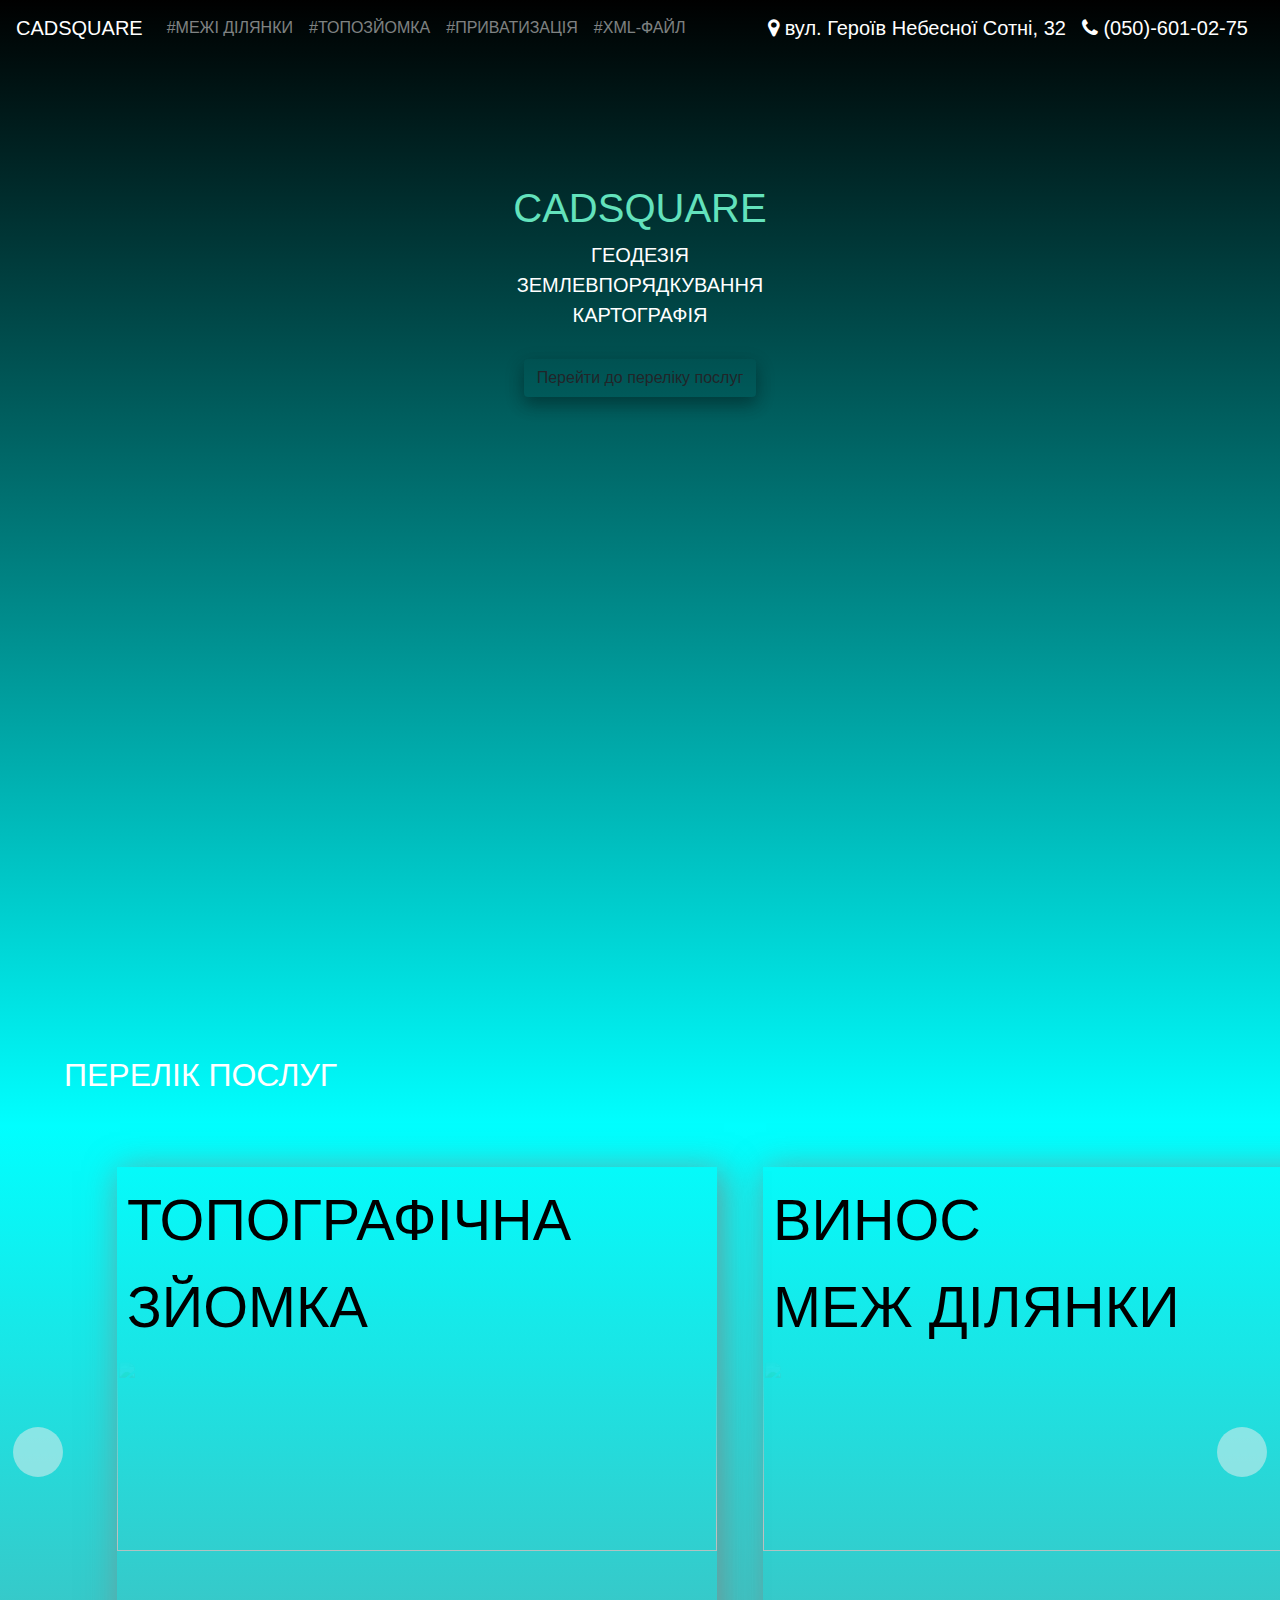
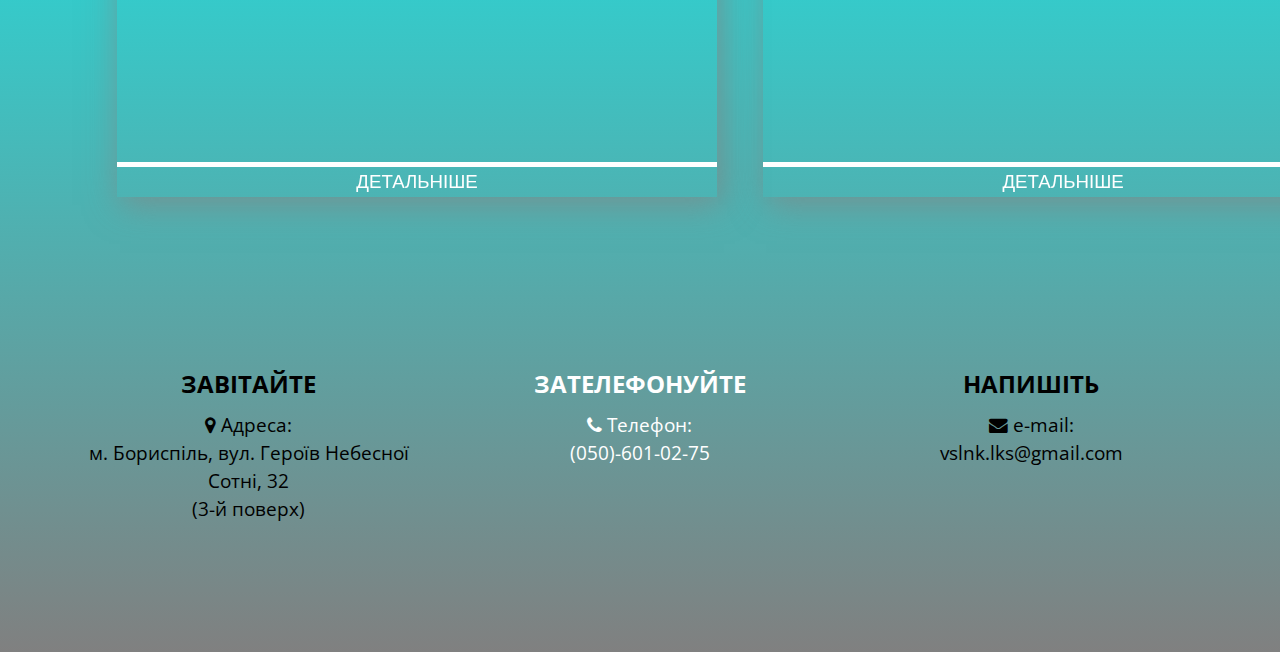
==== index.html @ 1c7ca3e7 "Add files via upload" ====
<!DOCTYPE html>
<html lang = "uk">
	<head>
		<meta charset="utf-8">
		<meta name= "viewport" content="width=device-width, height=device-heigth, intial-scale=1">
		<link rel="stylesheet" type="text/css" href="styles.css">
		<link rel="stylesheet" href="https://cdnjs.cloudflare.com/ajax/libs/font-awesome/4.7.0/css/font-awesome.min.css">
		<link rel="stylesheet" href="https://stackpath.bootstrapcdn.com/bootstrap/4.4.1/css/bootstrap.min.css" integrity="sha384-Vkoo8x4CGsO3+Hhxv8T/Q5PaXtkKtu6ug5TOeNV6gBiFeWPGFN9MuhOf23Q9Ifjh" crossorigin="anonymous">
		<script src="myjs.js"></script>
		<link rel="preconnect" href="https://fonts.googleapis.com">
		<link rel="preconnect" href="https://fonts.gstatic.com" crossorigin>
		<link href="https://fonts.googleapis.com/css2?family=Open+Sans:wght@300&display=swap" rel="stylesheet">
	</head>
		<body style="background: linear-gradient(black,cyan,grey)">
				<nav class="navbar navbar-expand-lg navbar-dark">
				  	<a class="navbar-brand" href="#">CADSQUARE</a>
				  	<button class = "navbar-toggler" type="button" data-toggle = "collapse" data-target = "#navbarSupportedContent" aria-controls = "navbarSupportedContent" aria-expanded = "false" aria-label = "Toggle navigation">
				  	<span class = "navbar-toggler-icon"></span>
				  	 </button>
				  		<div class="collapse navbar-collapse" id ="navbarSupportedContent">
				    		<ul class="navbar-nav mr-auto">
				      			<li class="nav-item">
				       			 <a class="nav-link" href="vynos.html">#МЕЖІ ДІЛЯНКИ</a>
				      			</li>
				     			 <li class="nav-item">
				       			 <a class="nav-link" href="topo.html">#ТОПОЗЙОМКА</a>
				      			</li>
				      			<li class="nav-item">
				       			 <a class="nav-link" href="privat.html">#ПРИВАТИЗАЦІЯ</a>
				      			</li>
				      			<li class="nav-item">
				       			 <a class="nav-link" href="teh.html">#XML-ФАЙЛ</a>
				      			</li>
				    		</ul>
				    		<ul class="navbar-nav">
				    		<a class="navbar-brand" href="https://goo.gl/maps/zaEvrhmx8Q3XgyVx9"> <i class="fa fa-map-marker"></i> вул. Героїв Небесної Сотні, 32</a>
				    		<a class="navbar-brand" href="tel:050-601-02-75"><i class="fa fa-phone"></i> (050)-601-02-75</a>
				    		</ul>
				    	</div>
					</nav>
						<container class="container1">
									<div class = "card1"> 
										<div class="w-90 col-md-12 p-lg-5">
											<div class="col">
												    <h1 style="padding-top: 2em">CADSQUARE</h1>
												    <p class="lead font-weight-normal" >ГЕОДЕЗІЯ<br>ЗЕМЛЕВПОРЯДКУВАННЯ<br>КАРТОГРАФІЯ</p>
												    <a href = "#pos"> <button type="button" class="btn btn-light;" style="width:auto; height:auto"> Перейти до переліку послуг</button> </a>
											</div>
										</div>
									</div>
						</container>
									<h2 style="position: relative; top:100px; margin-left: 5%; color: white;">
										ПЕРЕЛІК ПОСЛУГ
									</h2>
								</div>
							<div class="mandatory" id="pos">
								<button id="btn-right" class="btn-scroll"><iconify-icon icon="ion:chevron-forward-outline"></iconify-icon></button>
							  		<div class="flip-card-3D-wrapper">
										<div id="flip-card1" class="flip-card">
											<div class="flip-card-front">
											<p>ТОПОГРАФІЧНА<br>ЗЙОМКА</p>
											<img class="back-img" src="topo.jpg">
											</img>
											<button class="flip-card-btn">ДЕТАЛЬНІШЕ</button>
											</div>
											<div class="flip-card-back"><p>СТВОРЕННЯ ТОПОГРАФІЧНОГО ЗОБРАЖЕННЯ ОБ'ЄКТІВ, КОМУНІКАЦІЙ ТА РЕЛЬЄФУ ВАШОЇ ЗЕМЕЛЬНОЇ ДІЛЯНКИ ДЛЯ ПОДАЛЬШОЇ ЗАБУДОВИ</p><p style="font-weight: bold; color: grey;">ВАРТІСТЬ<br>ВІД 4000 ГРН</p>
											<a href="topo.html"><button class="back-btn">ЧИТАТИ БІЛЬШЕ</button></a>
											<button class="flip-card-btn">НАЗАД</button>
											</div>
										</div>
									</div>
										<div class="flip-card-3D-wrapper">
										<div id="flip-card2" class="flip-card">
											<div class="flip-card-front"><p style="color: black;">ВИНОС<br>МЕЖ ДІЛЯНКИ</p>
											<img class="back-img" src="vynos.jpg">
											</img>
											<button class="flip-card-btn">ДЕТАЛЬНІШЕ</button></div>
											<div class="flip-card-back"><p>ВСТАНОВЛЕННЯ НА МІСЦЕВОСТІ ТОЧОК, ЩО ВИЗНАЧАЮТЬ МЕЖУ ВАШОЇ ЗЕМЕЛЬНОЇ ДІЛЯНКИ</p><p style="font-weight: bold; color: grey;">ВАРТІСТЬ<br>ВІД 3000 ГРН </p>
											<a href="vynos.html"><button class="back-btn">ЧИТАТИ БІЛЬШЕ</button></a>
											<button class="flip-card-btn">НАЗАД</button>
											</div>
										</div>
									</div>
										<div class="flip-card-3D-wrapper">
										<div id="flip-card3" class="flip-card">
											<div class="flip-card-front"><p>ПРОЕКТ<br>ЗЕМЛЕУСТРОЮ</p>
											<img class="back-img" src="privat.jpg">
											</img>
											<button class="flip-card-btn">ДЕТАЛЬНІШЕ</button></div>
											<div class="flip-card-back"><p>ПРИВАТИЗАЦІЯ ЗЕМЕЛЬНОЇ ДІЛЯНКИ, ЯКА НАДАНА РІШЕННЯМ СІЛЬСЬКОЇ РАДИ У ВЛАСНІСТЬ АБО ОРЕНДУ</p><p style="font-weight: bold; color: grey;">ВАРТІСТЬ<br>ВІД 9000 ГРН</p>
											<a href="privat.html"><button class="back-btn">ЧИТАТИ БІЛЬШЕ</button></a>
											<button class="flip-card-btn">НАЗАД</button>
											</div>
										</div>
									</div>
										<div class="flip-card-3D-wrapper">
										<div id="flip-card4" class="flip-card">
											<div class="flip-card-front"><p style="color: black;">ПРИСВОЄННЯ КАДАСТРОВОГО НОМЕРУ</p>
											<img class="back-img" src="teh.jpg" style="margin-top:-18%;">
											</img>
											<button class="flip-card-btn">ДЕТАЛЬНІШЕ</button></div>
											<div class="flip-card-back"><p>НАДАННЯ ВАШІЙ ЗЕМЕЛЬНІЙ ДІЛЯНЦІ КАДАСТРОВОГО НОМЕРУ ЗГІДНО ПРАВА ВЛАСНОСТІ НА БУДИНОК АБО АКТУ НА ЗЕМЛЮ</p><p style="font-weight: bold; color: grey;">ВАРТІСТЬ<br>ВІД 9000 ГРН</p>
											<a href="teh.html"><button class="back-btn">ЧИТАТИ БІЛЬШЕ</button></a>
											<button class="flip-card-btn">НАЗАД</button>
											</div>
										</div>
									</div>
									<div class="flip-card-3D-wrapper">
										<div id="flip-card5" class="flip-card">
											<div class="flip-card-front"><p>КАДАСТРОВА<br>ЗЙОМКА</p>
											<img class="back-img" src="kadz.jpg">
											</img>
											<button class="flip-card-btn">ДЕТАЛЬНІШЕ</button></div>
											<div class="flip-card-back"><p>ЗЕМЛЕВПОРЯДНІ РОБОТИ ДЛЯ ВИЗНАЧЕННЯ ТОЧОК ВАШОЇ ЗЕМЕЛЬНОЇ ДІЛЯНКИ ДЛЯ ПОДАЛЬШОЇ ПРИВАТИЗАЦІЇ АБО ПРИСВОЄННЯ КАДАСТРОВОГО НОМЕРУ</p><p style="font-weight: bold;color: grey;">ВАРТІСТЬ<br>ВІД 3000 ГРН</p>
											<a href="kadz.html"><button class="back-btn">ЧИТАТИ БІЛЬШЕ</button></a>
											<button class="flip-card-btn">НАЗАД</button>
											</div>
										</div>
									</div>
									<div class="flip-card-3D-wrapper">
										<div id="flip-card6" class="flip-card">
											<div class="flip-card-front"><p style="color: black;">ЗМІНА<br>ЦІЛЬОВОГО<br>ПРИЗНАЧЕННЯ</p>
											<img class="back-img" src="zmina.jpg" style="margin-top: -20%;">
											</img>
											<button class="flip-card-btn">ДЕТАЛЬНІШЕ</button></div>
											<div class="flip-card-back"><p>РОЗРОБКА ПРОЕКТУ ЗЕМЛЕУСТРОЮ ЩОДО ЗМІНИ ЦІЛЬОВОГО ПРИЗНАЧЕННЯ ВАШОЇ ЗЕМЕЛЬНОЇ ДІЛЯНКИ У ВІДПОВІДНОСТІ ДО НОТАРІАЛЬНОЇ ЗАЯВИ</p><p style="font-weight: bold; color: grey;">ВАРТІСТЬ<br>ВІД 9000 ГРН</p>
											<a href="zmina.html"><button class="back-btn">ЧИТАТИ БІЛЬШЕ</button></a>
											<button class="flip-card-btn">НАЗАД</button>
											</div>
										</div>
									</div>
									<div class="flip-card-3D-wrapper">
										<div id="flip-card7" class="flip-card">
											<div class="flip-card-front"><p style="color: black;">ПОДІЛ<br>ЗЕМЕЛЬНИХ ДІЛЯНОК</p>
											<img class="back-img" src="podil.jpg" style="margin-top: -15%;">
											</img>
											<button class="flip-card-btn">ДЕТАЛЬНІШЕ</button></div>
											<div class="flip-card-back"><p>ВИКОНАННЯ ЗЕМЛЕВПОРЯДНИХ РОБІТ ЩОДО ПОДІЛУ ЗЕМЕЛЬНОЇ ДІЛЯНКИ НА ОСНОВІ НОТАРІАЛЬНОЇ ЗАЯВИ</p><p style="font-weight: bold; color: grey;">ВАРТІСТЬ<br>ВІД 9000 ГРН</p>
											<a href="podil.html"><button class="back-btn">ЧИТАТИ БІЛЬШЕ</button></a>
											<button class="flip-card-btn">НАЗАД</button>
											</div>
										</div>
									</div>
									<div class="flip-card-3D-wrapper">
										<div id="flip-card7" class="flip-card">
											<div class="flip-card-front"><p style="color: black;">ОБ'ЄДНАННЯ<br>ЗЕМЕЛЬНИХ ДІЛЯНОК</p>
											<img class="back-img" src="obednanya.jpg" style="margin-top: -15%;">
											</img>
											<button class="flip-card-btn">ДЕТАЛЬНІШЕ</button></div>
											<div class="flip-card-back"><p>ВИКОНАННЯ ЗЕМЛЕВПОРЯДНИХ РОБІТ ЩОДО ЗЕМЕЛЬНИХ ДІЛЯНОК НА ОСНОВІ НОТАРІАЛЬНОЇ ЗАЯВИ</p><p style="font-weight: bold; color: grey;">ВАРТІСТЬ<br>ВІД 8000 ГРН</p>
											<a href="obednanya.html"><button class="back-btn">ЧИТАТИ БІЛЬШЕ</button></a>
											<button class="flip-card-btn">НАЗАД</button>
											</div>
										</div>
									</div>
								<button id="btn-left" class="btn-scroll" style="position: left 0;"><iconify-icon icon="ion:chevron-forward-outline" rotate="180deg"></iconify-icon></button>
							</div>
			<container class="container3">
					<div class="w-90 col-md-12 p-lg-5">
						<div class="card-body" style="margin-bottom: 5vh";>
								<div class="row">
										<div class="col-md-4";>
											<h3 class="card-title">ЗАВІТАЙТЕ</h3>
											<a href="https://goo.gl/maps/zaEvrhmx8Q3XgyVx9";><p><i class="fa fa-map-marker"></i> Адреса: <br>м. Бориспіль, вул. Героїв Небесної Сотні, 32<br>
											(3-й поверх)
											</p></a>
										</div>
										<div class="col-md-4";>
											<h3 class="card-title" style="color:white;">ЗАТЕЛЕФОНУЙТЕ</h3>
											<a href="tel:050-601-02-75"><p style="color:white;"><i class="fa fa-phone"></i> Телефон:<br>(050)-601-02-75</p></a>
										</div>
										<div class="col-md-4">
											<h3 class="card-title">НАПИШІТЬ</h3>
											<a href="mailto:vslnk.lks@gmail.com"><p><i class="fa fa-envelope"></i> e-mail:<br>vslnk.lks@gmail.com</p></a>
										</div>	
										</div>
									</div>
								</div>
				</container>
<script src="https://code.jquery.com/jquery-3.3.1.slim.min.js" integrity="sha384-q8i/X+965DzO0rT7abK41JStQIAqVgRVzpbzo5smXKp4YfRvH+8abtTE1Pi6jizo" crossorigin="anonymous"></script>
<script src="https://cdnjs.cloudflare.com/ajax/libs/popper.js/1.14.7/umd/popper.min.js" integrity="sha384-UO2eT0CpHqdSJQ6hJty5KVphtPhzWj9WO1clHTMGa3JDZwrnQq4sF86dIHNDz0W1" crossorigin="anonymous"></script>
<script src="https://stackpath.bootstrapcdn.com/bootstrap/4.3.1/js/bootstrap.min.js" integrity="sha384-JjSmVgyd0p3pXB1rRibZUAYoIIy6OrQ6VrjIEaFf/nJGzIxFDsf4x0xIM+B07jRM" crossorigin="anonymous"></script>
<script src="https://code.iconify.design/iconify-icon/1.0.0-beta.3/iconify-icon.min.js"></script>
	</body>
</html>
---- styles.css ----
.card1 {
	 color:  #63e2bc;
	 text-align: center;
	 position: relative;
	 height: 100vh;
	}

.card2 {
	margin-left: 10pt;
	margin-right: 10pt;
	text-align: center;
	position: sticky;
}

p {
	color: white;
}

#p1 {
	color: white;
	text-align: center;
  font-size: 170%;
}

.card-title {
	font-size: 1.5em;
}

.btn {
	margin-top: 10pt;
	width: 100%;
  box-shadow: 0 8px 16px 0 rgba(0,0,0,0.2), 0 6px 20px 0 rgba(0,0,0,0.19);
}

.nav-link {
	font-size: 1em;
}

html {
  scroll-behavior: smooth;
}

.flip-card-3D-wrapper {
  width: 70vw;
  height: 70vh;
  min-width: 350px;
  max-width: 600px;
  position: static;
  -o-perspective: 900px;
  -webkit-perspective: 900px;
  -ms-perspective: 900px;
  perspective: 900px;
  display: flex;
  flex: none;
  scroll-snap-align: start;
  margin: 2%;
  word-wrap: break-word;

}
.flip-card {
  width: 100%;
  height: 100%;
  text-align: left;
  position: absolute;
  -o-transition: all 1s ease-in-out;
  -webkit-transition: all 1s ease-in-out;
  -ms-transition: all 1s ease-in-out;
  transition: all 1s ease-in-out;
  -o-transform-style: preserve-3d;
  -webkit-transform-style: preserve-3d;
  -ms-transform-style: preserve-3d;
  transform-style: preserve-3d;
  margin: 5%;
}
.do-flip {
  -o-transform: rotateY(-180deg);
  -webkit-transform: rotateY(-180deg);
  -ms-transform: rotateY(-180deg);
  transform: rotateY(-180deg);
}
.flip-card-btn{
  background: transparent;
  font-size: 14pt;
  position:absolute;
  bottom:0;
  right:0;
  left:0;
  text-align:center;
  border:0;
  border-top: 5px solid white;
}
.flip-card-btn a {
  color: white;
}
.order-btn{
  background: transparent;
  font-size: 14pt;
  position:absolute;
  right:0;
  left:0;
  text-align:center;
  border: solid 5px white;
}
.flip-card .flip-card-front, .flip-card .flip-card-back{
  width: 100%;
  height: 100%;
  position: absolute;
  -o-backface-visibility: hidden;
  -webkit-backface-visibility: hidden;
  -ms-backface-visibility: hidden;
  backface-visibility: hidden;
  z-index: 2;
  -webkit-box-shadow: 5px 6px 32px 2px rgba(133,133,133,0.71);
  -moz-box-shadow: 5px 6px 32px 2px rgba(133,133,133,0.71);
  box-shadow: 5px 6px 32px 2px rgba(133,133,133,0.71);

}
.flip-card .flip-card-back{
    background: transparent;
    -o-transform: rotateY(180deg);
    -webkit-transform: rotateY(180deg);
    -ms-transform: rotateY(180deg);
    transform: rotateY(180deg);
}
.flip-card .flip-card-front p {
  color: black;
  position: relative;
  font-size: 4.5vmax;
  text-align: left;
  font-family: inherit;
  z-index: 1;
  margin: 10px;
}
.flip-card .flip-card-back p {
  color: black;
  display: block;
  position: relative;
  font-size: 20pt;
  text-align: left;
  font-family: sans-serif;
  margin: 10px;
  font-weight: lighter;
}
.back-btn {
  position: absolute;
  background-color: transparent;
  align-items: right;
  color: white;
  font-size:14pt;
  margin-top: 5%;
  margin-right: 5%;
  right:0;
  border:0;
  border-top: 5px solid white;
}
button {
	color: white;
	font-family: inherit;
}
a {
	color: white;
  
}
.mandatory {
  display: flex;
  overflow-x: scroll;
  scroll-behavior: smooth;
  height: 100vh;
  align-content: center;
  align-items: center;
  padding-right: 5%;
  padding-left: 5%;
}
.btn-scroll{
  height: 50px;
  position: absolute;
  align-items: center;
  align-content: center;
  justify-content: center;
  display: flex;
  color: black;
  opacity: 0.5;
  z-index: 2;
  width: 50px;
  border-radius: 50%;
  border:0;
  margin:1%;
}
#btn-left {
  left: 0;
}
#btn-right {
  right: 0;
}
.back-img {
  position: absolute;
  height: 55%;
  margin-bottom: 10px;
  width: 100%;
  -webkit-mask:linear-gradient(transparent, black, transparent);
  z-index: -1;
  object-fit: cover;
}
.container3 p{
  text-align: center;
  margin-top: 0;
  color: black;
  font-family: 'Open Sans', sans-serif;
  font-size: 14pt;
}
.container3 h3 {
  text-align: center;
  color: black;
  font-weight: bold;
  font-family: 'Open Sans', sans-serif;
}
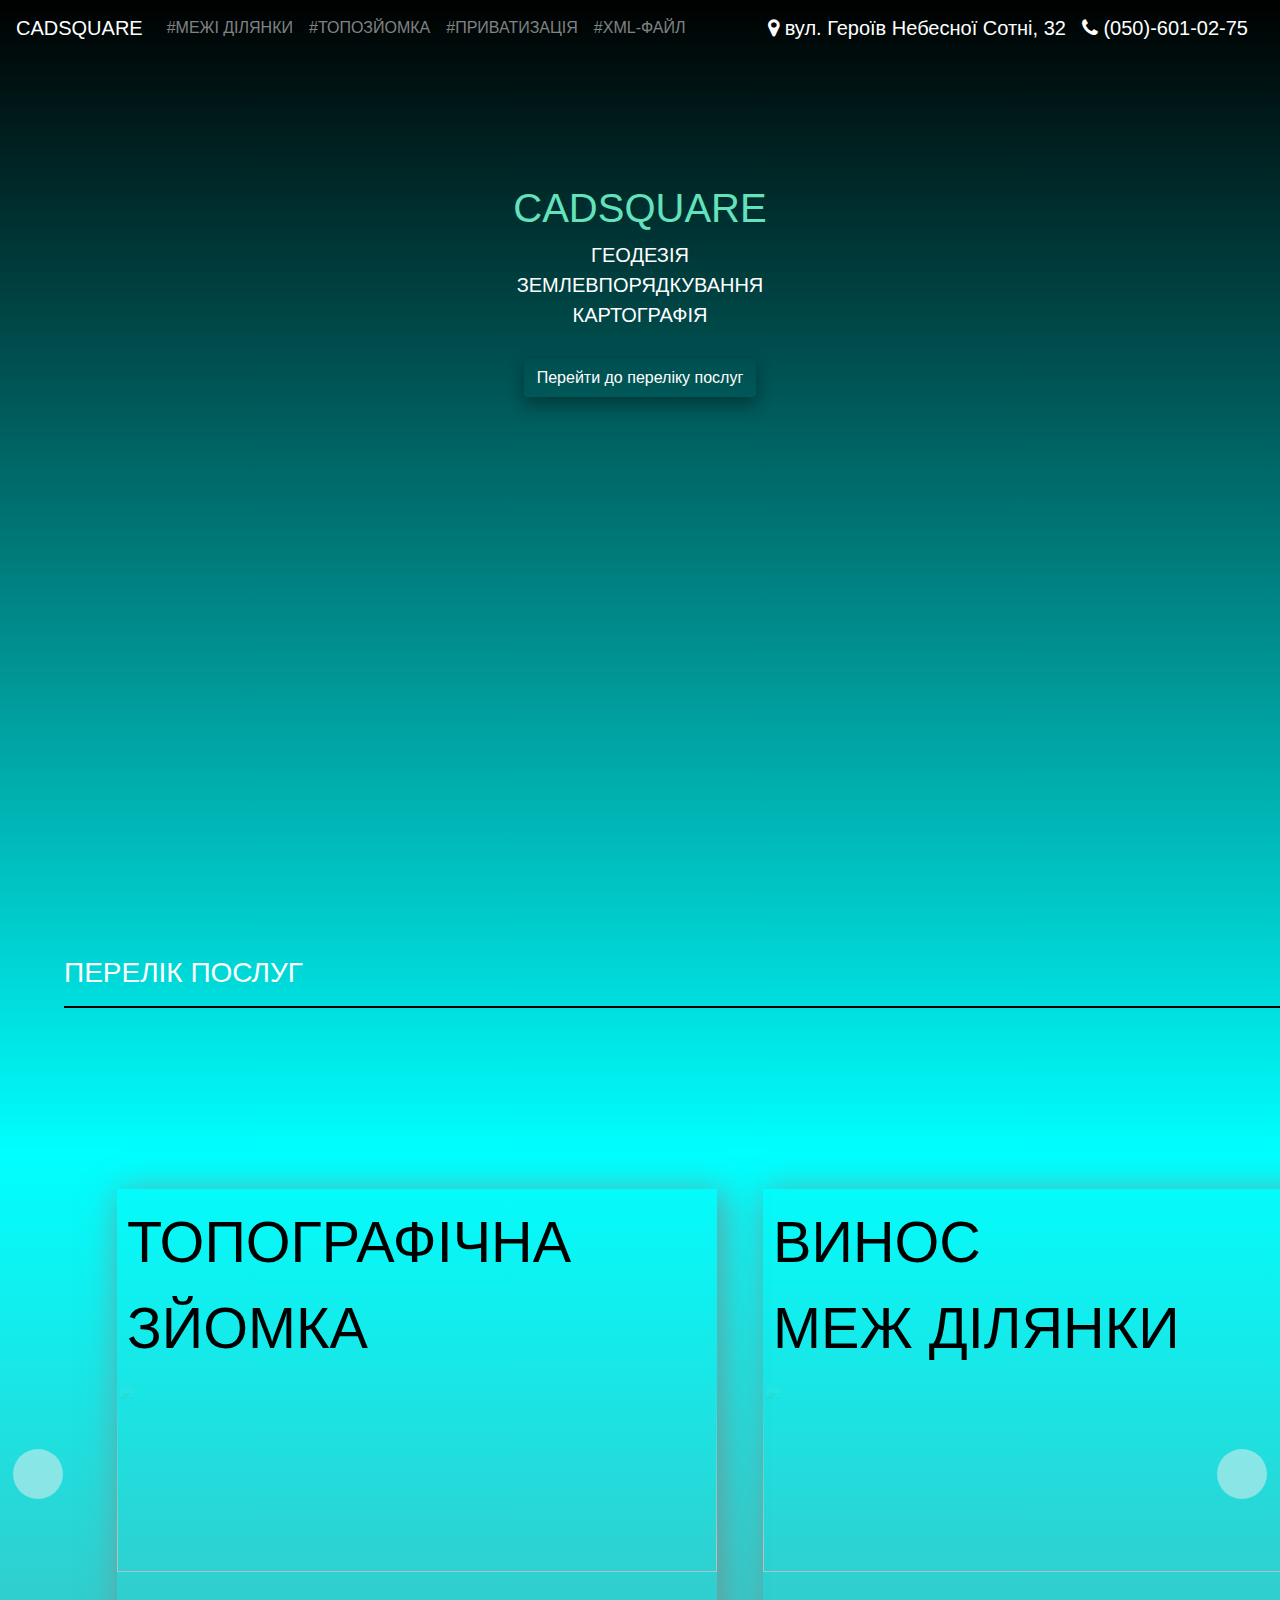
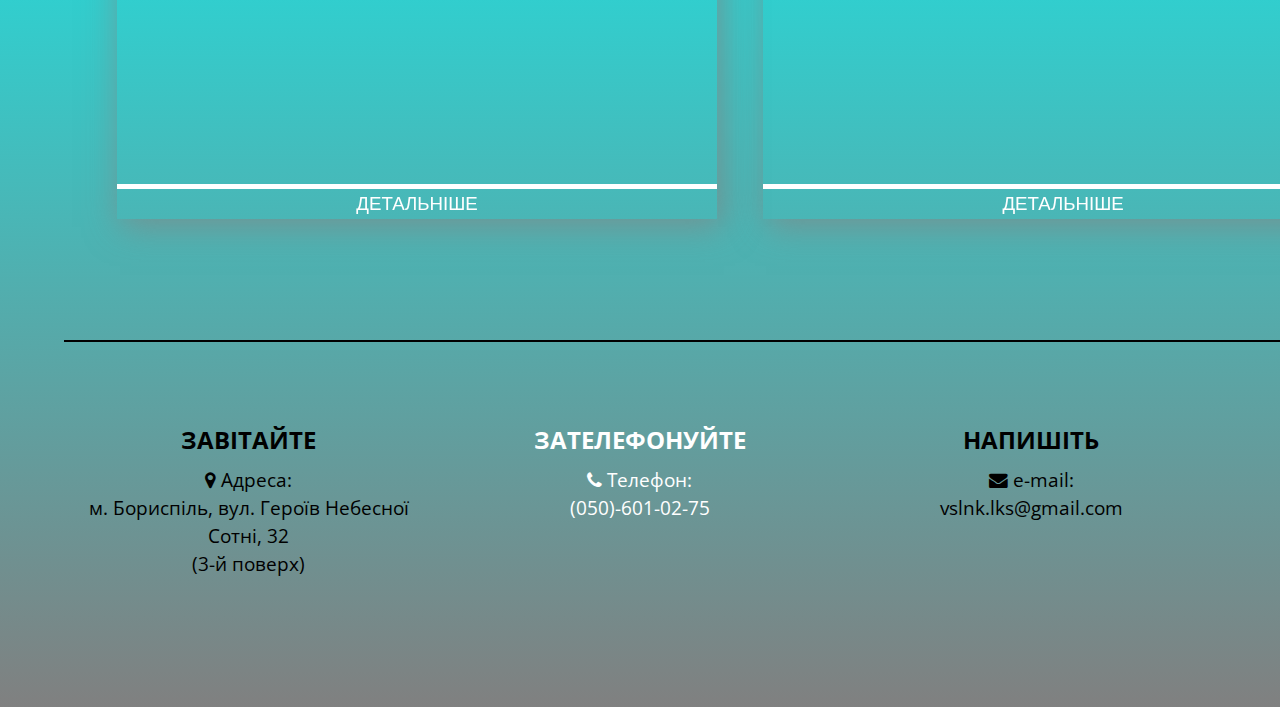
==== commit c81581eb: "Rename index1.html to index.html" ====
--- a/index.html
+++ b/index.html
@@ -14,7 +14,7 @@
 		<body style="background: linear-gradient(black,cyan,grey)">
 				<nav class="navbar navbar-expand-lg navbar-dark">
 				  	<a class="navbar-brand" href="#">CADSQUARE</a>
-				  	<button class = "navbar-toggler" type="button" data-toggle = "collapse" data-target = "#navbarSupportedContent" aria-controls = "navbarSupportedContent" aria-expanded = "false" aria-label = "Toggle navigation">
+				  	<button class = "navbar-toggler" type="button" data-toggle = "collapse" data-target = "#navbarSupportedContent" aria-controls = "navbarSupportedContent" aria-expanded = "false" aria-label = "Toggle navigation" style="border: 0">
 				  	<span class = "navbar-toggler-icon"></span>
 				  	 </button>
 				  		<div class="collapse navbar-collapse" id ="navbarSupportedContent">
@@ -44,14 +44,15 @@
 											<div class="col">
 												    <h1 style="padding-top: 2em">CADSQUARE</h1>
 												    <p class="lead font-weight-normal" >ГЕОДЕЗІЯ<br>ЗЕМЛЕВПОРЯДКУВАННЯ<br>КАРТОГРАФІЯ</p>
-												    <a href = "#pos"> <button type="button" class="btn btn-light;" style="width:auto; height:auto"> Перейти до переліку послуг</button> </a>
+												    <a href = "#pos"> <button type="button" class="btn btn-light;" style="width:auto; height:auto; color: white;"> Перейти до переліку послуг</button> </a>
 											</div>
 										</div>
 									</div>
 						</container>
-									<h2 style="position: relative; top:100px; margin-left: 5%; color: white;">
+									<h3 style="position: relative; margin-left: 5%; color: white">
 										ПЕРЕЛІК ПОСЛУГ
-									</h2>
+									</h3>
+									<hr style="margin-left: 5%; border-top: solid 2px black;">
 								</div>
 							<div class="mandatory" id="pos">
 								<button id="btn-right" class="btn-scroll"><iconify-icon icon="ion:chevron-forward-outline"></iconify-icon></button>
@@ -71,7 +72,7 @@
 									</div>
 										<div class="flip-card-3D-wrapper">
 										<div id="flip-card2" class="flip-card">
-											<div class="flip-card-front"><p style="color: black;">ВИНОС<br>МЕЖ ДІЛЯНКИ</p>
+											<div class="flip-card-front"><p>ВИНОС<br>МЕЖ ДІЛЯНКИ</p>
 											<img class="back-img" src="vynos.jpg">
 											</img>
 											<button class="flip-card-btn">ДЕТАЛЬНІШЕ</button></div>
@@ -95,7 +96,7 @@
 									</div>
 										<div class="flip-card-3D-wrapper">
 										<div id="flip-card4" class="flip-card">
-											<div class="flip-card-front"><p style="color: black;">ПРИСВОЄННЯ КАДАСТРОВОГО НОМЕРУ</p>
+											<div class="flip-card-front"><p>ПРИСВОЄННЯ КАДАСТРОВОГО НОМЕРУ</p>
 											<img class="back-img" src="teh.jpg" style="margin-top:-18%;">
 											</img>
 											<button class="flip-card-btn">ДЕТАЛЬНІШЕ</button></div>
@@ -119,7 +120,7 @@
 									</div>
 									<div class="flip-card-3D-wrapper">
 										<div id="flip-card6" class="flip-card">
-											<div class="flip-card-front"><p style="color: black;">ЗМІНА<br>ЦІЛЬОВОГО<br>ПРИЗНАЧЕННЯ</p>
+											<div class="flip-card-front"><p>ЗМІНА<br>ЦІЛЬОВОГО<br>ПРИЗНАЧЕННЯ</p>
 											<img class="back-img" src="zmina.jpg" style="margin-top: -20%;">
 											</img>
 											<button class="flip-card-btn">ДЕТАЛЬНІШЕ</button></div>
@@ -131,7 +132,7 @@
 									</div>
 									<div class="flip-card-3D-wrapper">
 										<div id="flip-card7" class="flip-card">
-											<div class="flip-card-front"><p style="color: black;">ПОДІЛ<br>ЗЕМЕЛЬНИХ ДІЛЯНОК</p>
+											<div class="flip-card-front"><p>ПОДІЛ<br>ЗЕМЕЛЬНИХ ДІЛЯНОК</p>
 											<img class="back-img" src="podil.jpg" style="margin-top: -15%;">
 											</img>
 											<button class="flip-card-btn">ДЕТАЛЬНІШЕ</button></div>
@@ -142,8 +143,8 @@
 										</div>
 									</div>
 									<div class="flip-card-3D-wrapper">
-										<div id="flip-card7" class="flip-card">
-											<div class="flip-card-front"><p style="color: black;">ОБ'ЄДНАННЯ<br>ЗЕМЕЛЬНИХ ДІЛЯНОК</p>
+										<div id="flip-card8" class="flip-card">
+											<div class="flip-card-front"><p>ОБ'ЄДНАННЯ<br>ЗЕМЕЛЬНИХ ДІЛЯНОК</p>
 											<img class="back-img" src="obednanya.jpg" style="margin-top: -15%;">
 											</img>
 											<button class="flip-card-btn">ДЕТАЛЬНІШЕ</button></div>
@@ -155,6 +156,7 @@
 									</div>
 								<button id="btn-left" class="btn-scroll" style="position: left 0;"><iconify-icon icon="ion:chevron-forward-outline" rotate="180deg"></iconify-icon></button>
 							</div>
+									<hr style="margin-left: 5%; border-top: solid 2px black;">
 			<container class="container3">
 					<div class="w-90 col-md-12 p-lg-5">
 						<div class="card-body" style="margin-bottom: 5vh";>
